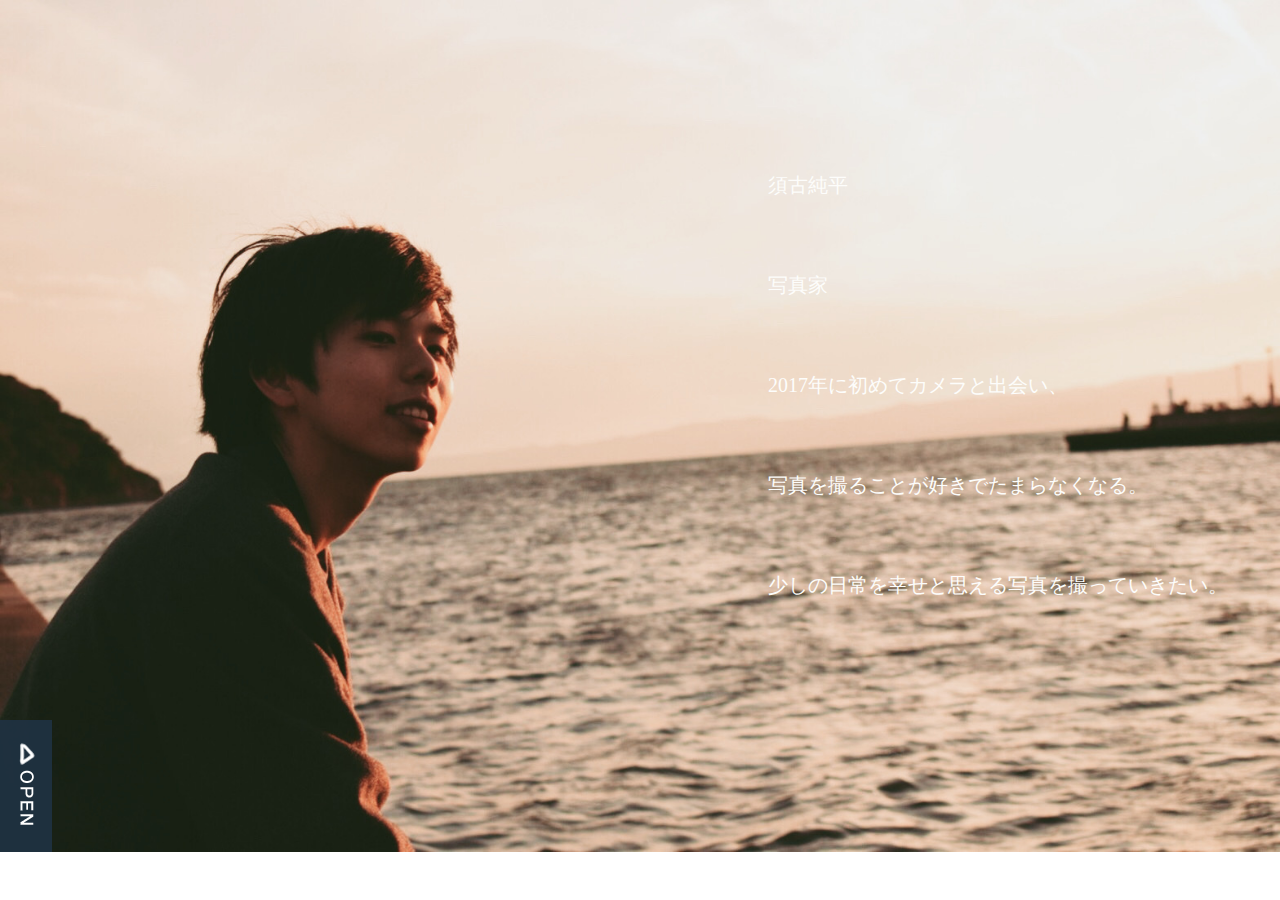
==== about.html @ 3e8875c3 "Add files via upload" ====
<!DOCTYPE html>
<html lang="ja">

<head>
    <meta charset="UTF-8">
    <meta http-equiv="X-UA-Compatible" content="IE=edge" />
    <meta name="viewport" content="width=device-width,initial-scale=1.0,minimum-scale=1.0" ,user-scalable=yes>
    <meta name="format-detection" content="email=no,telephone=no,address=no">
    <meta name="description" content="写真家　須古純平　suko　jumpei のポートフォリオサイトです。" />
    <title>須古純平</title>
    <link rel="stylesheet" href="about.css">
    <script src="./js/vendor/jquery-1.10.2.min.js"></script>
    <script src="./js/vendor/jquery-ui-1.10.3.custom.min.js"></script>
    <script src="jquery/about.js"></script>
</head>


<body>
    <div class="wrap">
        <header>
        </header>
        <main>
            <img src="sozai/suko/sukou.JPG">
            <p>
                <strong>須古純平<br></strong>
                写真家<br>
                2017年に初めてカメラと出会い、<br>
                写真を撮ることが好きでたまらなくなる。<br>
                少しの日常を幸せと思える写真を撮っていきたい。          
            </p>
        </main>
        <aside>
            <ul>
                <li> <a href="https://www.instagram.com/_lily_2oo_/">Instagram</a></li>
                <li> <a href="./index.html">top</a></li>
                <li> <a href="./gallery.html">gallery</a></li>
            </ul>
            <button><img src="sozai/menu/btn_open.png"></button>
        </aside>
        <footer>
        </footer>
    </div>
</body>

</html>
---- about.css ----
* {
    margin: 0px;
    padding: 0px;
}

body {
  font-family: "Helvetica Neue",
    Arial,
    "Hiragino Kaku Gothic ProN",
    "Hiragino Sans",
    Meiryo,
    sans-serif;
}

@media screen and (min-width: 1025px) {

    html,
    body {
        height: 100%;
        width: 100%;
    }


    .wrap {
        overflow: hidden;
        height: 100%;
        width: 100%;
        position: relative;
        display: block;
        line-height: 0;
    }

    main {
        height: 100%;
        width: 100%;
        position: relative;
    }

    main img {
        height: auto;
        width: 100%;
    }


    main p {
        position: absolute;
        top: 15%;
        left: 60%;
        font-size: 20px;
        color: #fdfdfb;
        line-height: 100px
    }
    aside {
        background-color: rgba(0, 0, 0, 0.8);
        width: 250px;
        height: 100%;
        top: 0;
        left: -250px;
        position: fixed;
        z-index: 3;
    }

    aside ul {
        margin: 0;
        padding: 0;
        top: 50px;
        left: 114px;
        position: absolute;
    }

    aside ul li {
        margin: 0 0 20px;
        list-style: none;
        text-align: left;
    }

    aside ul li a {
        font-size: 20px;
        color: #fdfdfb;
        text-decoration: none;
        line-height: 50px;
    }

    aside ul li a:hover {
        color: #e5eaeb;
    }

    aside button {
        background-color: rgba(104, 165, 218, 0.8);
        display: block;
        position: absolute;
        top: 80%;
        left: 250px;
        width: 52px;
        height: 132px;
        margin: 0;
        padding: 0;
        border: none;
    }
}

@media screen and (max-width: 1024px) and (min-width:480px) {

    html,
    body {
        height: 100%;
        width: 100%;
    }


    .wrap {
        overflow: hidden;
        height: 100%;
        width: 100%;
        position: relative;
        display: block;
        line-height: 0;
    }

    main {
        height: 100%;
        width: 100%;
        position: relative;
    }

    main img {
        height: 100%;
        width: auto;
    }


    main p {
        position: absolute;
        top: 25%;
        left: 50%;
        font-size: 20px;
        color: #fdfdfb;
        line-height: 100px
    }
    aside {
        background-color: rgba(0, 0, 0, 0.8);
        width: 250px;
        height: 100%;
        top: 0;
        left: -250px;
        position: fixed;
        z-index: 3;
    }

    aside ul {
        margin: 0;
        padding: 0;
        top: 50px;
        left: 114px;
        position: absolute;
    }

    aside ul li {
        margin: 0 0 20px;
        list-style: none;
        text-align: left;
    }

    aside ul li a {
        font-size: 20px;
        color: #fdfdfb;
        text-decoration: none;
        line-height: 50px;
    }

    aside ul li a:hover {
        color: #e5eaeb;
    }

    aside button {
        background-color: rgba(104, 165, 218, 0.8);
        display: block;
        position: absolute;
        top: 80%;
        left: 250px;
        width: 52px;
        height: 132px;
        margin: 0;
        padding: 0;
        border: none;
    }
}


@media screen and (max-width: 479px) {

    html,
    body {
        height: 100%;
        width: 100%;
    }


    .wrap {
        overflow: hidden;
        height: 100%;
        width: 100%;
        position: relative;
        display: block;
        line-height: 0;
    }

    main {
        height: 100%;
        width: 100%;
        position: relative;
    }

    main img {
        height: 100%;
        width: auto;
    }


    main p {
        position: absolute;
        top: 15%;
        left: 10%;
        font-size: 10px;
        color: #fdfdfb;
        line-height: 100px
    }
    aside {
        background-color: rgba(0, 0, 0, 0.8);
        width: 250px;
        height: 100%;
        top: 0;
        left: -250px;
        position: fixed;
        z-index: 3;
    }

    aside ul {
        margin: 0;
        padding: 0;
        top: 50px;
        left: 114px;
        position: absolute;
    }

    aside ul li {
        margin: 0 0 20px;
        list-style: none;
        text-align: left;
    }

    aside ul li a {
        font-size: 20px;
        color: #fdfdfb;
        text-decoration: none;
        line-height: 50px;
    }

    aside ul li a:hover {
        color: #e5eaeb;
    }

    aside button {
        background-color: rgba(104, 165, 218, 0.8);
        display: block;
        position: absolute;
        top: 80%;
        left: 250px;
        width: 52px;
        height: 132px;
        margin: 0;
        padding: 0;
        border: none;
    }
}

html,
body,
div,
span,
applet,
object,
iframe,
h1,
h2,
h3,
h4,
h5,
h6,
p,
blockquote,
pre,
a,
abbr,
acronym,
address,
big,
cite,
code,
del,
dfn,
em,
img,
ins,
kbd,
q,
s,
samp,
small,
strike,
strong,
sub,
sup,
tt,
var,
b,
u,
i,
center,
dl,
dt,
dd,
ol,
ul,
li,
fieldset,
form,
label,
legend,
table,
caption,
tbody,
tfoot,
thead,
tr,
th,
td,
article,
aside,
canvas,
details,
embed,
figure,
figcaption,
footer,
header,
hgroup,
menu,
nav,
output,
ruby,
section,
summary,
time,
mark,
audio,
video {
    margin: 0;
    padding: 0;
    border: 0;
    font-size: 100%;
    font: inherit;
    vertical-align: baseline;
}

/* HTML5 display-role reset for older browsers */
article,
aside,
details,
figcaption,
figure,
footer,
header,
hgroup,
menu,
nav,
section {
    display: block;
}

ol,
ul {
    list-style: none;
}

blockquote,
q {
    quotes: none;
}

blockquote:before,
blockquote:after,
q:before,
q:after {
    content: '';
    content: none;
}

table {
    border-collapse: collapse;
    border-spacing: 0;
}
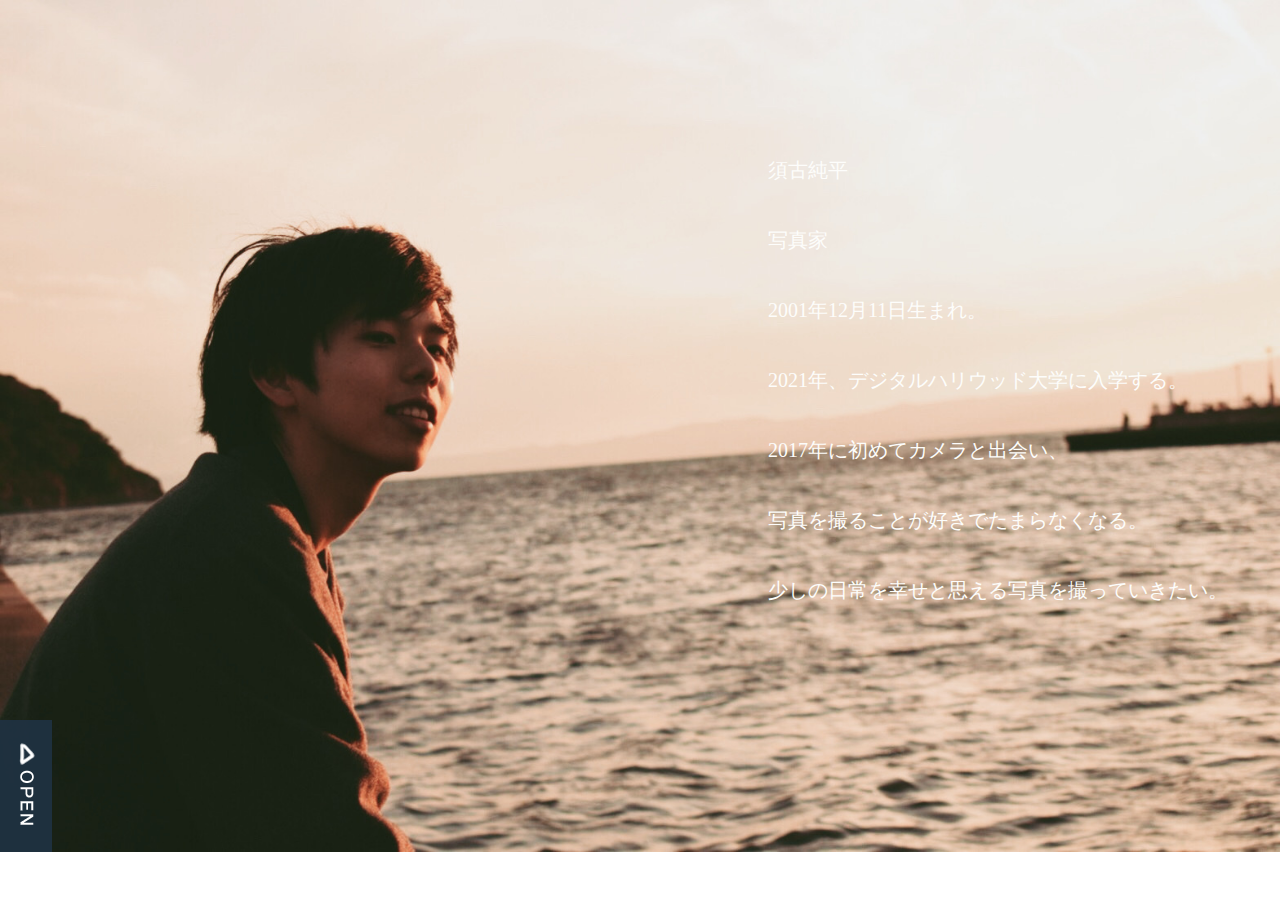
==== commit 5f4e0050: "Update about.html" ====
--- a/about.html
+++ b/about.html
@@ -9,6 +9,7 @@
     <meta name="description" content="写真家　須古純平　suko　jumpei のポートフォリオサイトです。" />
     <title>須古純平</title>
     <link rel="stylesheet" href="about.css">
+    <script src="jquery/jquery-3.3.1.js"></script>
     <script src="./js/vendor/jquery-1.10.2.min.js"></script>
     <script src="./js/vendor/jquery-ui-1.10.3.custom.min.js"></script>
     <script src="jquery/about.js"></script>
@@ -24,9 +25,11 @@
             <p>
                 <strong>須古純平<br></strong>
                 写真家<br>
+                2001年12月11日生まれ。<br>
+                2021年、デジタルハリウッド大学に入学する。<br>
                 2017年に初めてカメラと出会い、<br>
                 写真を撮ることが好きでたまらなくなる。<br>
-                少しの日常を幸せと思える写真を撮っていきたい。          
+                少しの日常を幸せと思える写真を撮っていきたい。                     
             </p>
         </main>
         <aside>
--- a/about.css
+++ b/about.css
@@ -48,7 +48,7 @@
         left: 60%;
         font-size: 20px;
         color: #fdfdfb;
-        line-height: 100px
+        line-height: 70px
     }
     aside {
         background-color: rgba(0, 0, 0, 0.8);
@@ -135,7 +135,7 @@
         left: 50%;
         font-size: 20px;
         color: #fdfdfb;
-        line-height: 100px
+        line-height: 60px
     }
     aside {
         background-color: rgba(0, 0, 0, 0.8);
@@ -223,7 +223,7 @@
         left: 10%;
         font-size: 10px;
         color: #fdfdfb;
-        line-height: 100px
+        line-height: 60px
     }
     aside {
         background-color: rgba(0, 0, 0, 0.8);
